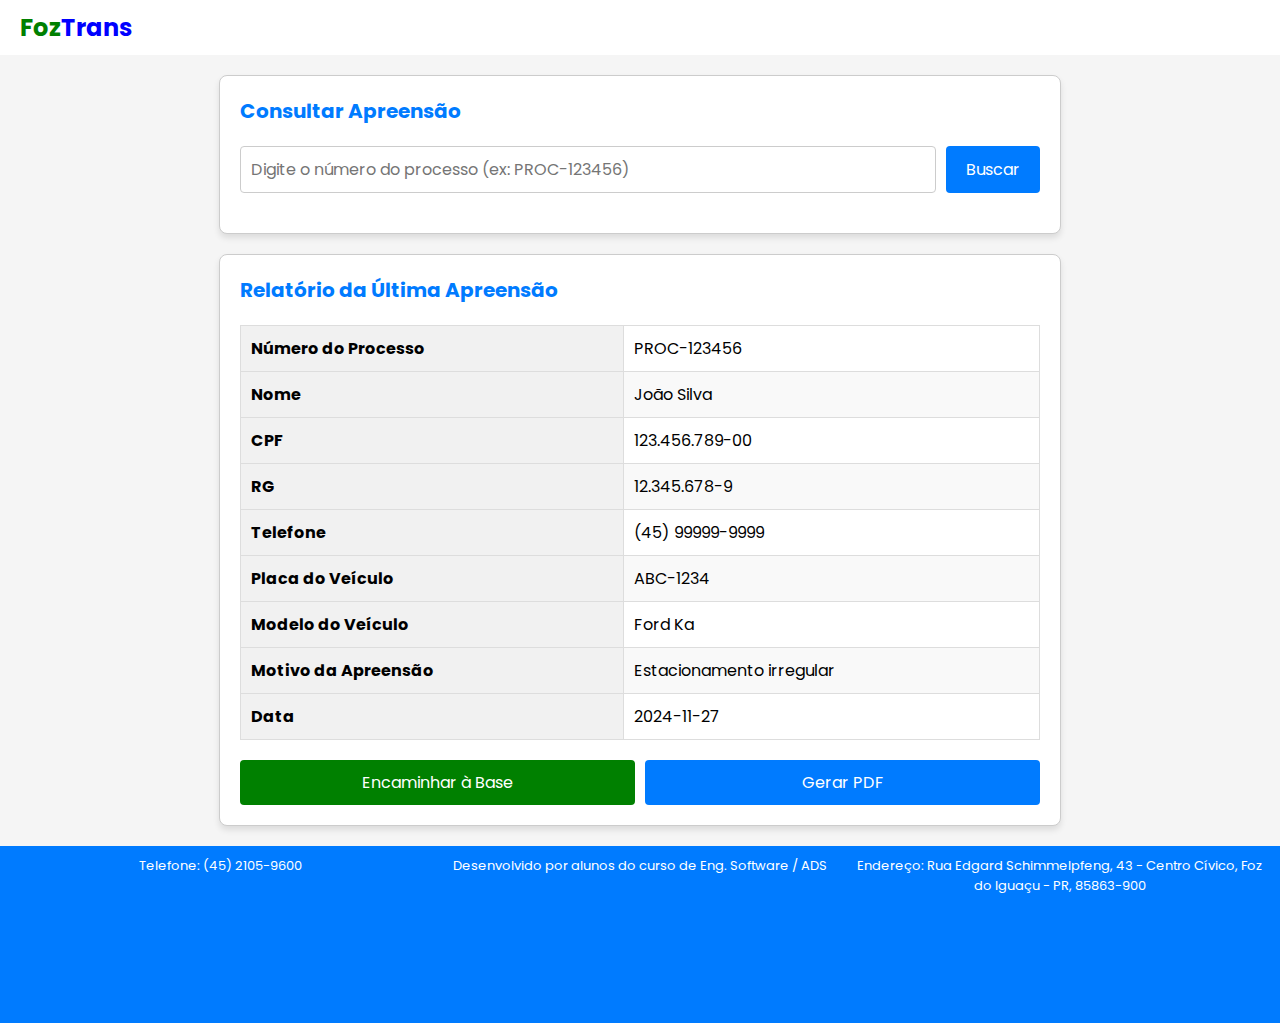
==== consultar-apreensao.html @ 1548b303 "Codigo atualizado" ====
<!DOCTYPE html>
<html lang="en">

<head>
  <meta charset="UTF-8">
  <meta name="viewport" content="width=device-width, initial-scale=1.0">
  <title>Consultar Apreensão</title>
  <link rel="stylesheet" href="/home.css">
  <link rel="preconnect" href="https://fonts.googleapis.com">
  <link rel="preconnect" href="https://fonts.gstatic.com" crossorigin>
  <link href="https://fonts.googleapis.com/css2?family=Poppins:wght@400;600&display=swap" rel="stylesheet">
  <script>
    // Função fictícia para busca
    function buscarRegistro() {
      const numeroProcesso = document.getElementById("pesquisa-registro").value;
      if (numeroProcesso === "PROC-123456") {
        alert("Registro encontrado!");
        // Aqui pode ser implementada a lógica para preencher os dados dinamicamente.
      } else {
        alert("Registro não encontrado!");
      }
    }

    // Função fictícia para encaminhar à base
    function encaminharBase() {
      alert("Dados encaminhados à base da Foz Trans com sucesso!");
    }

    // Função fictícia para gerar PDF
    function gerarPDF() {
      alert("Função de geração de PDF ainda não implementada.");
    }
  </script>
</head>

<body style="background-color: #f5f5f5; margin: 0; padding: 0; font-family: 'Poppins', sans-serif;">

  <!-- Logo -->
  <header style="background-color: white; padding: 10px 20px; display: flex; align-items: center;">
    <a href="javascript:history.back()" style="text-decoration: none;">
      <h1 style="font-size: 24px; margin: 0; font-family: 'Poppins', sans-serif; color: black;">
        <span style="color: green;">Foz</span><span style="color: blue;">Trans</span>
      </h1>
    </a>
  </header>

  <main>
    <!-- Barra de Pesquisa -->
    <div style="margin: 20px auto; max-width: 800px; background: white; padding: 20px; border: 1px solid #ccc; border-radius: 8px; box-shadow: 0 4px 6px rgba(0, 0, 0, 0.1);">
      <h2 style="font-size: 20px; color: #007bff; margin-bottom: 20px;">Consultar Apreensão</h2>
      <div style="display: flex; gap: 10px; margin-bottom: 20px;">
        <input type="text" id="pesquisa-registro" placeholder="Digite o número do processo (ex: PROC-123456)" style="flex: 1; padding: 10px; font-size: 16px; border: 1px solid #ccc; border-radius: 4px;">
        <button onclick="buscarRegistro()" style="background-color: #007bff; color: white; padding: 10px 20px; border: none; border-radius: 4px; font-size: 16px; cursor: pointer;">Buscar</button>
      </div>
    </div>

    <!-- Relatório -->
    <div style="margin: 20px auto; padding: 20px; max-width: 800px; background: white; border: 1px solid #ccc; border-radius: 8px; box-shadow: 0 4px 6px rgba(0, 0, 0, 0.1);">
      <h2 style="margin-bottom: 20px; font-size: 20px; color: #007bff;">Relatório da Última Apreensão</h2>

      <table style="width: 100%; border-collapse: collapse; font-size: 16px;">
        <tr>
          <th style="text-align: left; padding: 10px; background-color: #f1f1f1;">Número do Processo</th>
          <td style="padding: 10px;">PROC-123456</td>
        </tr>
        <tr>
          <th style="text-align: left; padding: 10px; background-color: #f1f1f1;">Nome</th>
          <td style="padding: 10px;">João Silva</td>
        </tr>
        <tr>
          <th style="text-align: left; padding: 10px; background-color: #f1f1f1;">CPF</th>
          <td style="padding: 10px;">123.456.789-00</td>
        </tr>
        <tr>
          <th style="text-align: left; padding: 10px; background-color: #f1f1f1;">RG</th>
          <td style="padding: 10px;">12.345.678-9</td>
        </tr>
        <tr>
          <th style="text-align: left; padding: 10px; background-color: #f1f1f1;">Telefone</th>
          <td style="padding: 10px;">(45) 99999-9999</td>
        </tr>
        <tr>
          <th style="text-align: left; padding: 10px; background-color: #f1f1f1;">Placa do Veículo</th>
          <td style="padding: 10px;">ABC-1234</td>
        </tr>
        <tr>
          <th style="text-align: left; padding: 10px; background-color: #f1f1f1;">Modelo do Veículo</th>
          <td style="padding: 10px;">Ford Ka</td>
        </tr>
        <tr>
          <th style="text-align: left; padding: 10px; background-color: #f1f1f1;">Motivo da Apreensão</th>
          <td style="padding: 10px;">Estacionamento irregular</td>
        </tr>
        <tr>
          <th style="text-align: left; padding: 10px; background-color: #f1f1f1;">Data</th>
          <td style="padding: 10px;">2024-11-27</td>
        </tr>
      </table>

      <!-- Botões -->
      <div style="margin-top: 20px; display: flex; gap: 10px;">
        <button onclick="encaminharBase()" style="flex: 1; background-color: green; color: white; padding: 10px 20px; border: none; border-radius: 4px; font-size: 16px; cursor: pointer;">Encaminhar à Base</button>
        <button onclick="gerarPDF()" style="flex: 1; background-color: #007bff; color: white; padding: 10px 20px; border: none; border-radius: 4px; font-size: 16px; cursor: pointer;">Gerar PDF</button>
      </div>
    </div>
  </main>

  <footer style="text-align: center; padding: 10px; background-color: #007bff; color: white;">
    <p>Telefone: (45) 2105-9600</p>
    <p>Desenvolvido por alunos do curso de Eng. Software / ADS</p>
    <p>Endereço: Rua Edgard Schimmelpfeng, 43 - Centro Cívico, Foz do Iguaçu - PR, 85863-900</p>
  </footer>

  <style>
    table th,
    table td {
      border: 1px solid #ddd;
    }

    table th {
      font-weight: bold;
    }

    table tr:nth-child(even) td {
      background-color: #f9f9f9;
    }
  </style>

</body>

</html>
---- home.css ----
* {
  font-family: poppins;
  margin: 0;
}
body {
  background-color: #f0f2f5; /* Tom de fundo mais suave!!! */
}

h1 {
  font-size: 24px;
  text-align: center;
  margin: 0px;
  margin-top: 20px;
  color: #666666;
}
.bem-vindo p {
  font-size: 14px;
  color: #575757;
}
.saida {
  max-width: 30px;
  position: absolute;
}

.bem-vindo img {
  width: 70px;
  height: 70px;
  border-radius: 50%; /* Bordas arredondadas para formar um círculo!!! */
  box-shadow: 0 4px 15px rgba(0, 0, 0, 0.1);
}

.home-container {
  background: #ffffff;
  min-height: 35vh;
  width: 280px;
  padding: 10px 10px 36px;
  box-shadow: 0 6px 10px rgba(0, 0, 0, 0.1);
}

.links {
  display: flex;
  flex-direction: column;
  justify-content: center;
  align-content: center;
  margin: 50px 50px 0;
  gap: 40px;
}

.home-container a {
  text-align: center;
  background: #03aa35;
  font-size: 14px;
  text-decoration: none;
  padding: 11px;
  border-radius: 6px;
  color: #fff;
}

a:hover {
  background: #029b30;
}

.bem-vindo {
  display: grid;
  grid-template-columns: auto 1fr;
  align-items: center;
  gap: 5px;
  margin-top: 20px;
}

footer {
  display: grid;
  grid-template-columns: repeat(3, 1fr);
  background: #0b54b4;
  color: #fff;
  padding: 20px;
  padding-right: 80px;
  text-align: center;
  height: 17.4vh;
  font-size: 13px;
}

.email {
  grid-column: 3;
}
.espaco {
  display: flex;
  background: red;
}
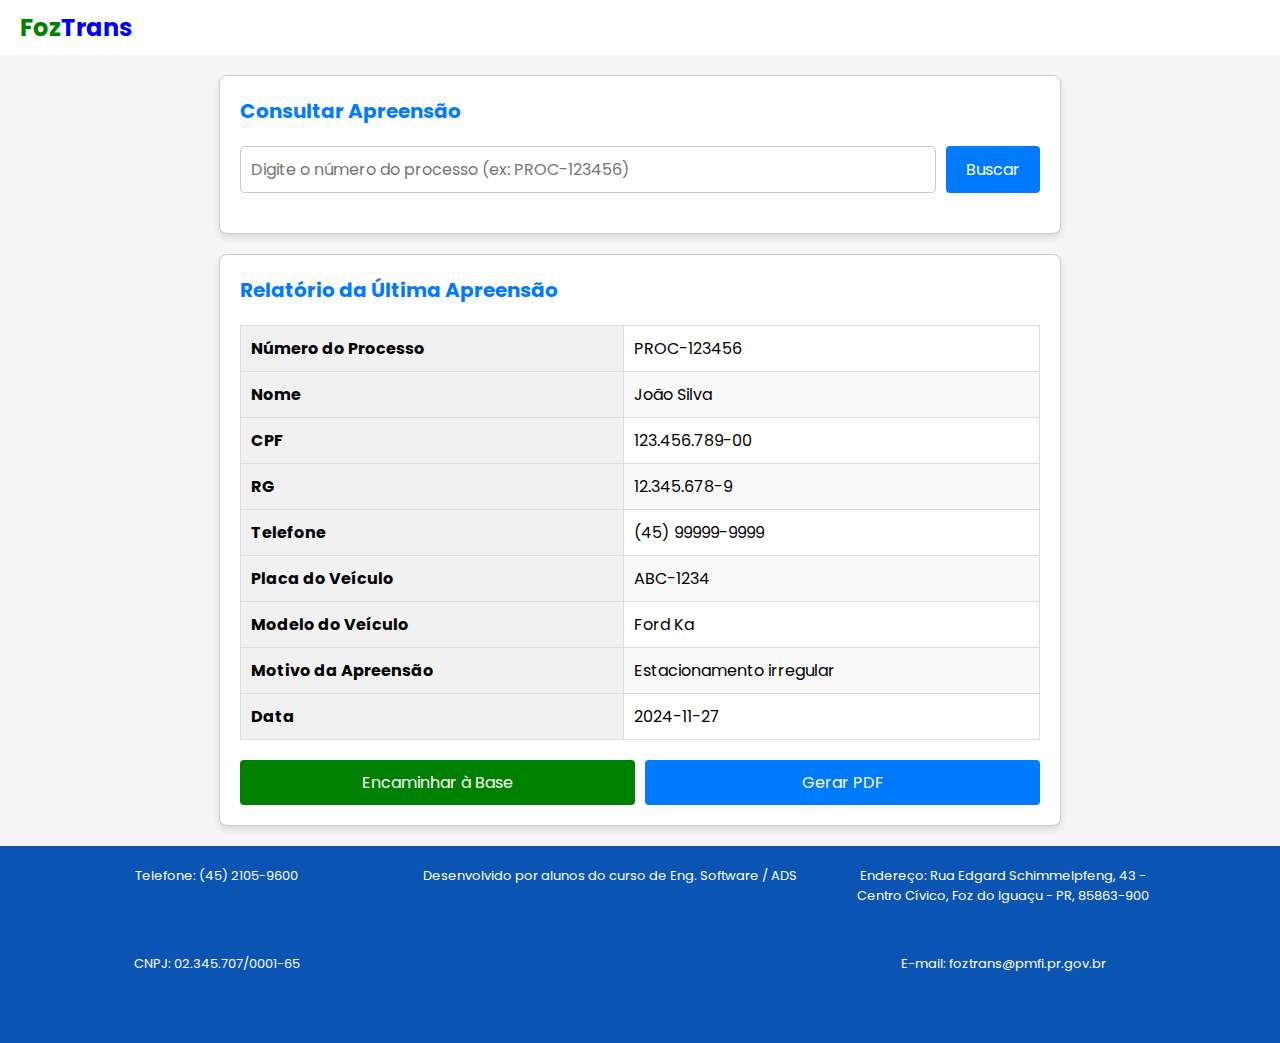
==== commit c45721b7: "Padronizando todos os footer" ====
--- a/consultar-apreensao.html
+++ b/consultar-apreensao.html
@@ -105,10 +105,14 @@
     </div>
   </main>
 
-  <footer style="text-align: center; padding: 10px; background-color: #007bff; color: white;">
+  <footer>
     <p>Telefone: (45) 2105-9600</p>
     <p>Desenvolvido por alunos do curso de Eng. Software / ADS</p>
-    <p>Endereço: Rua Edgard Schimmelpfeng, 43 - Centro Cívico, Foz do Iguaçu - PR, 85863-900</p>
+    Endereço: Rua Edgard Schimmelpfeng, 43 -<br />
+    Centro Cívico, Foz do Iguaçu - PR, 85863-900<br />
+
+    <p>CNPJ: 02.345.707/0001-65</p>
+    <p class="email">E-mail: foztrans@pmfi.pr.gov.br</p>
   </footer>
 
   <style>
